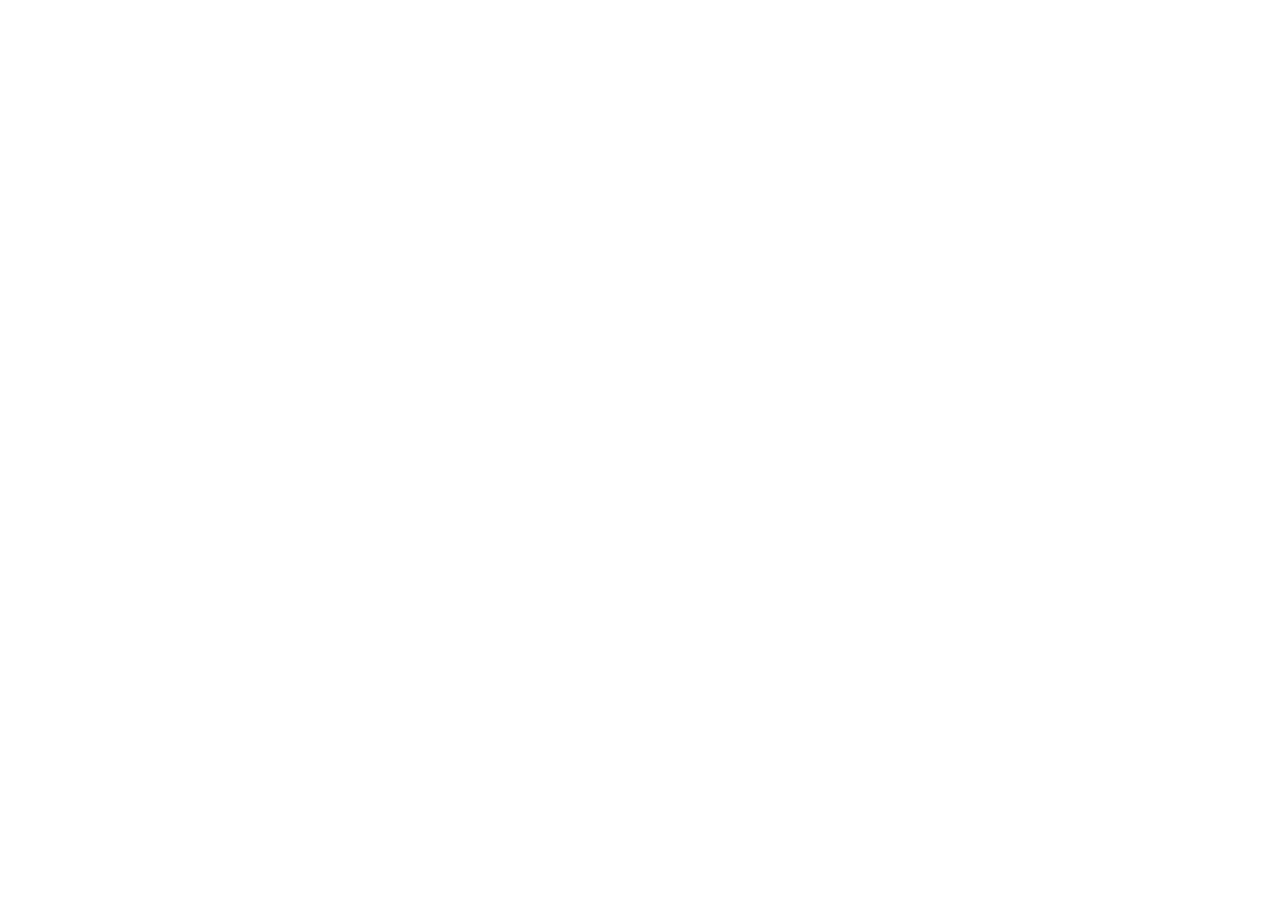
==== index.html @ e71d3ef1 "Add files via upload" ====
<!DOCTYPE html>
<html lang="pt-br">
<head>
    <meta charset="UTF-8">
    <meta name="viewport" content="width=device-width, initial-scale=1.0">
    <title>Aula 03 - JavaScript</title>
</head>
<body>
    <script>
        // códigos javascript aqui
    </script>
    <script src="script.js"></script>
    <script src="exercicio.js"></script>
</body>
</html>
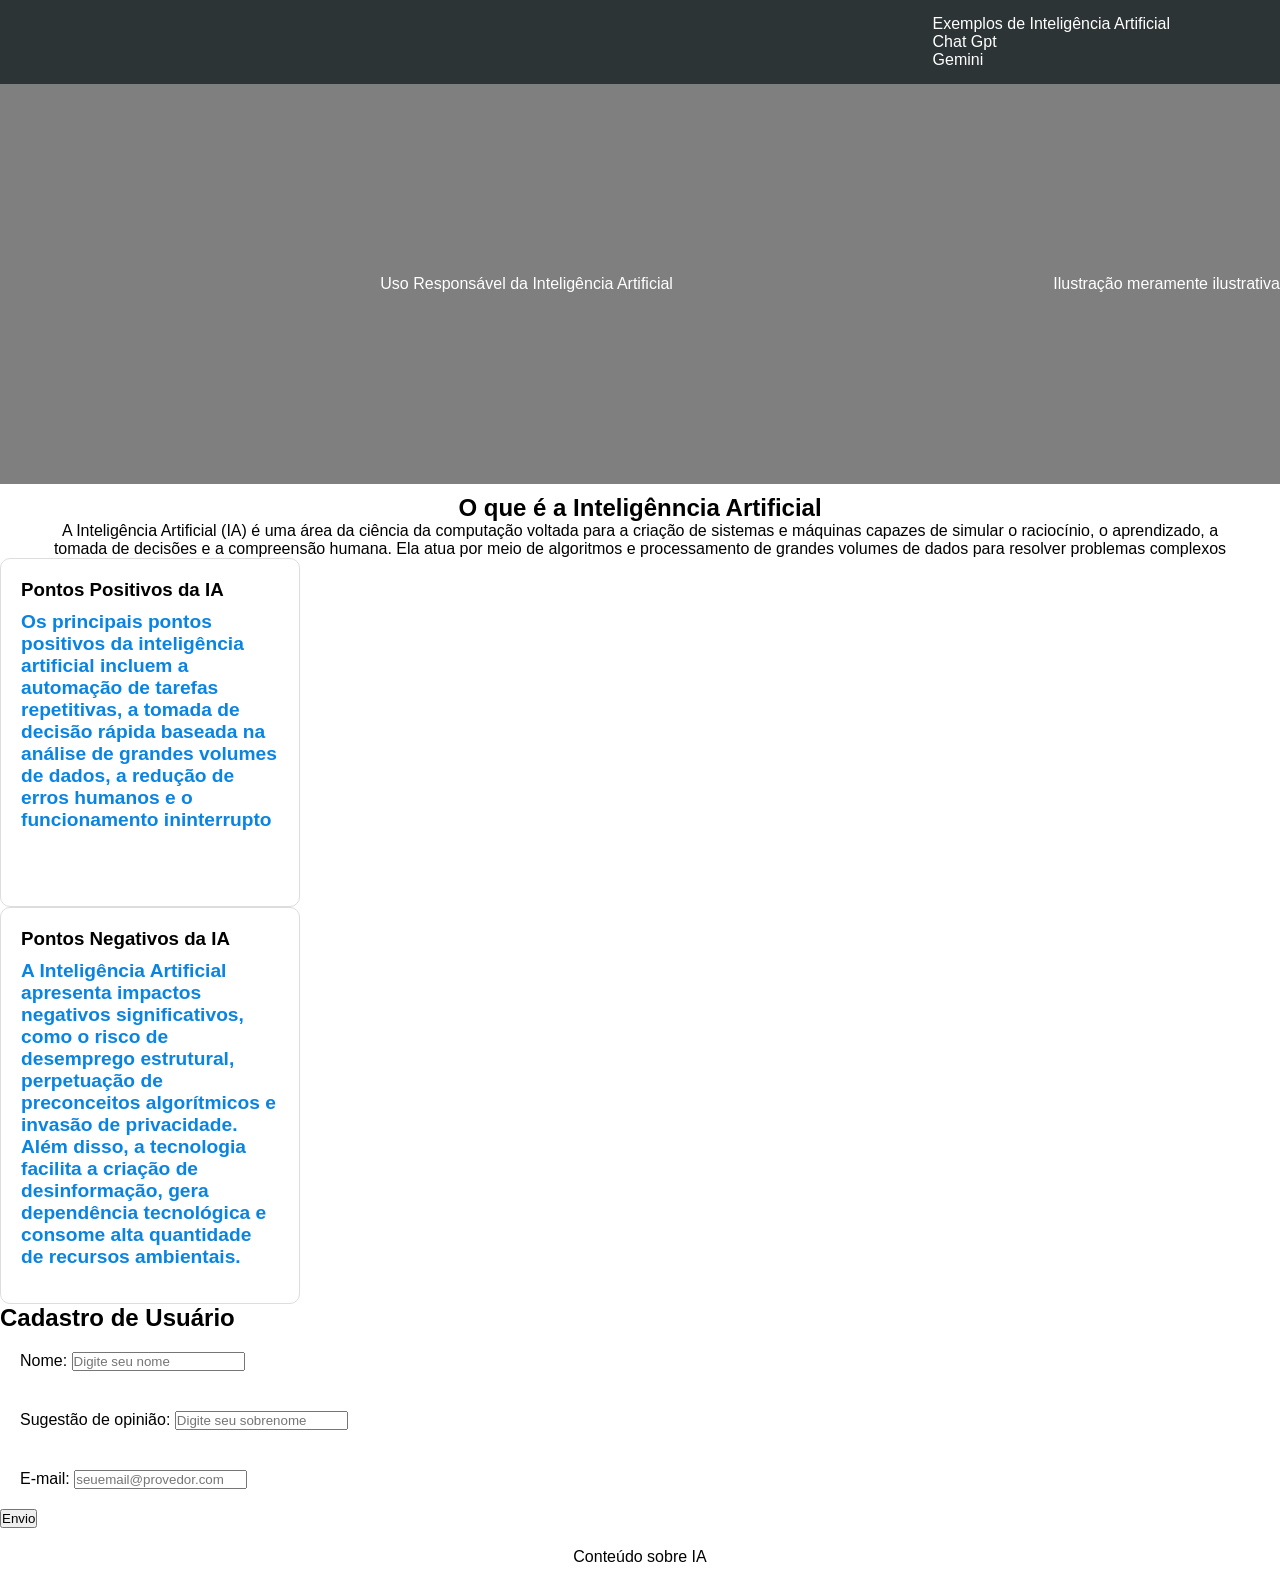
==== commit ad60dfc2: "Add files via upload" ====
--- a/index.html
+++ b/index.html
@@ -1,15 +1,90 @@
 <!DOCTYPE html>
-<html lang="pt-br">
+<html lang="en">
 <head>
     <meta charset="UTF-8">
     <meta name="viewport" content="width=device-width, initial-scale=1.0">
-    <title>Aula 03 - JavaScript</title>
+    <title>“Página Web de Conscientização sobre Inteligência Artificial Responsável</title>
+    <link rel="stylesheet" href="style.css">
 </head>
+
+
 <body>
-    <script>
-        // códigos javascript aqui
-    </script>
-    <script src="script.js"></script>
-    <script src="exercicio.js"></script>
+    <header class="main-header">
+        <div class="container header-flex">
+        <div class="logo"></div>
+        <nav class="nav-menu">
+            <p>Exemplos de Inteligência Artificial</p>
+            <ul>
+                <li>
+                    <a href="https://chatgpt.com/images/?utm_source=google&utm_medium=paid_search&utm_campaign=GOOG_C_SEM_GBR_Core_CHT_BAU_ACQ_PER_MIX_ALL_LATAM_BR_EN_032525&c_id=22370592924&c_agid=179910864231&c_crid=744003610776&c_kwid=kwd-1927051708782&c_ims=&c_pms=9195695&c_nw=g&c_dvc=c&gad_source=1&gad_campaignid=22370592924&gbraid=0AAAAA-I0E5fA7pcff6IfRd7QJguZN8czv&gclid=Cj0KCQjw_b_QBhCSARIsAP6hR4eSPShvon2rjiVkOKBwYiHo14VBv1wG82YciYk7PzGCCZfX2PxytWQaAr4ZEALw_wcB">Chat Gpt</a>
+                </li>
+            </ul>
+            <ul>
+                <li>
+                    <a href="https://gemini.google.com/app?hl=pt-BR">Gemini</a>
+                </li>
+            </ul>
+        </nav>
+    </header>
+    <section class="hero-banner">
+        <div class="container">Uso Responsável da Inteligência Artificial</div>
+        <figure img alt="Pessoa jogando em um mundo virtual">
+        <figcaption style="">Ilustração meramente ilustrativa</figcaption>
+        </figure>
+    </section>
+        <h2 style="text-align: center; margin-top: 10px;"> O que é a Inteligênncia Artificial</h2>
+            <p style="text-align: center; margin-left: 50px; margin-right: 50px;"> A Inteligência Artificial (IA) é uma área da ciência da computação voltada para
+        a criação de sistemas e máquinas capazes de simular o raciocínio, o aprendizado, 
+        a tomada de decisões e a compreensão humana. Ela atua por meio de algoritmos e 
+        processamento de grandes volumes de dados para resolver problemas complexos</p>
+    <article class="card">
+                <div class="card-corpo">
+                    <h3>Pontos Positivos da IA</h3>
+                    <p>Os principais pontos positivos da inteligência artificial incluem a 
+                        automação de tarefas repetitivas, a tomada de decisão rápida baseada na 
+                        análise de grandes volumes de dados, 
+                    a redução de erros humanos e o funcionamento ininterrupto</p>
+                </div>
+                <div class="card-corpo">
+                    
+                </div>
+        </article>
+        <article class="card">
+            <div class="card-corpo">
+                <h3>Pontos Negativos da IA</h3>
+                <p>A Inteligência Artificial apresenta impactos negativos significativos, 
+                        como o risco de desemprego estrutural, perpetuação de preconceitos 
+                        algorítmicos e invasão de privacidade. Além disso, a tecnologia facilita 
+                        a criação de desinformação, gera dependência tecnológica
+                         e consome alta quantidade de recursos ambientais.</p>
+            </div>
+        </article>
+        <section class="registration-box">
+            <h2>Cadastro de Usuário</h2>
+            <form id="card">
+                <div class="card-corpo">
+                    <label for="nome">Nome:</label>
+                    <input type="text" id="nome" name="nome" placeholder="Digite seu nome" required>
+                </div>
+
+                <div class="card-corpo">
+                    <label for="sobrenome">Sugestão de opinião:</label>
+                    <input type="text" id="sobrenome" name="sobrenome" placeholder="Digite seu sobrenome" required>
+                </div>
+
+                <div class="card-corpo">
+                    <label for="email">E-mail:</label>
+                    <input type="email" id="email" name="email" placeholder= "seuemail@provedor.com" required>
+                </div>
+                 <!-- botao que envia o formulario -->
+                <button type="submit" class="btn-submit">Envio</button>
+            </form>
+        </section>
+    </main>
+        <footer class="footer-simples">
+        <p>Conteúdo sobre IA</p>
+    </footer>
+
+
 </body>
 </html>
--- a/style.css
+++ b/style.css
@@ -0,0 +1,158 @@
+/*Variáveis CSS: Definimos cores globais para facilitar a manutenção  */
+:root {
+    --cor-primaria:#0984e3;
+    --cor-escura: #2d3436;
+    --cor-fundo: #dfe6e9;
+    --branco: #ffffff;
+    --transicao: 0.3s ease;
+}
+
+/* RESET e BOX MODEL */
+* {
+    margin: 0;
+    padding: 0;
+    box-sizing: border-box;
+    font-family: sans-serif;
+}
+
+/* CONTAINERS: Limita a largura do conteúdo para não "espalhar" em monitores maiores */
+.container {
+    max-width: 1100px;
+    margin: 0 auto;
+    padding: 0 20px;
+    text-size: 100px;
+}
+
+/*HEADER com FLEXBOX */
+.main-header {
+    background-color: var(--cor-escura);
+    color: var(--branco);
+    padding: 15px 0;
+}
+
+.header-flex {
+    display: flex;
+    justify-content: space-between;
+    align-items: center;
+}
+
+.logo span {
+    color: var(--cor-primaria);
+    font-weight: bold;
+}
+
+.nav-menu ul {
+    display: flex;
+    list-style: none;
+    gap: 20px;
+}
+
+.nav-menu a {
+    color: var(--branco);
+    text-decoration: none;
+    transition: var(--transicao);
+}
+
+.nav-menu a:hover {
+    color: var(--cor-primaria);
+}
+
+/* HERO BANNER com Background */
+.hero-banner {
+    height: 400px;
+    background: linear-gradient(rgba(0,0,0,0.5),rgba(0,0,0,0.5)),
+    url('https://images.unsplash.com/photo-1542751371-adc38448a05e?q=80&w=1200') no-repeat center center/cover;
+    /*Background-size: cover faz a imagem preencher o texto verticalmente no banner */
+    display: flex;
+    align-items: center;
+    color: var(--branco);
+    text-align: center;
+}
+.figure {
+  display: flex;
+  flex-direction: column; /* Alinha os itens em vertical (um abaixo do outro) */
+}
+
+.figcaption {
+  clear: both; /* Garante que ele saia de perto de qualquer elemento com float */
+  display: block; /* Ocupa a largura inteira, empurrando para a próxima linha */
+}
+.container {
+  display: flex;       /* Ativa o Flexbox no container pai */
+  flex-direction: row; /* Coloca os elementos filhos um do lado do outro (padrão) */
+  gap: 20px;          /* Cria um espaço/espaçamento entre os dois artigos */
+}
+
+.artigo {
+  flex: 1;            /* Faz com que ambos os artigos tenham exatamente o mesmo tamanho */
+  background-color: #f4f4f4;
+  padding: 15px;
+  border: 1px solid #ddd;
+}
+
+/* Grid de produtos e Cards (BOX MODEL) */
+.titulo-secao {
+    text-align: center;
+    margin: 40px 0;
+    color: var(--cor-escura);
+}
+
+.grid-produtos {
+    display: flex;
+    flex-wrap: wrap;
+    gap: 30px;
+    justify-content: center;
+    margin-bottom: 50px;
+}
+
+.card {
+    background: var(--branco);
+    width: 300px;
+    border: 1px solid #ddd;
+    border-radius: 10px;
+    overflow: hidden;
+    transition: transform 0.3s ease;
+}
+
+/* Efeito de trazer para frente */
+.card:hover {
+    transform: translateY(-10px) scale(1.02);
+    box-shadow: 0 15px 30px rgba(0,0,0,0.1)
+}
+
+.card-img {
+    height: 200px;
+    background-size: cover;
+    background-position: center;
+
+}
+
+.card-corpo {
+    padding: 20px;
+}
+
+.card-corpo h3 {
+    margin-bottom: 10px;
+}
+
+.card-corpo p {
+    color: var(--cor-primaria);
+    font-weight: bold;
+    font-size: 1.2rem;
+    margin-bottom: 15px;
+}
+
+
+/* FOOTER */
+.footer-simples {
+    background: var (--cor-escura);
+    color: var (--branco);
+    text-align: center;
+    padding: 20px 0;
+}
+
+/* RSPONSIVIDADE */
+@media (max-width 768px) {
+    .hero-banner h1 {font-size: 1.8rem;}
+    .card {width: 100%;}
+}
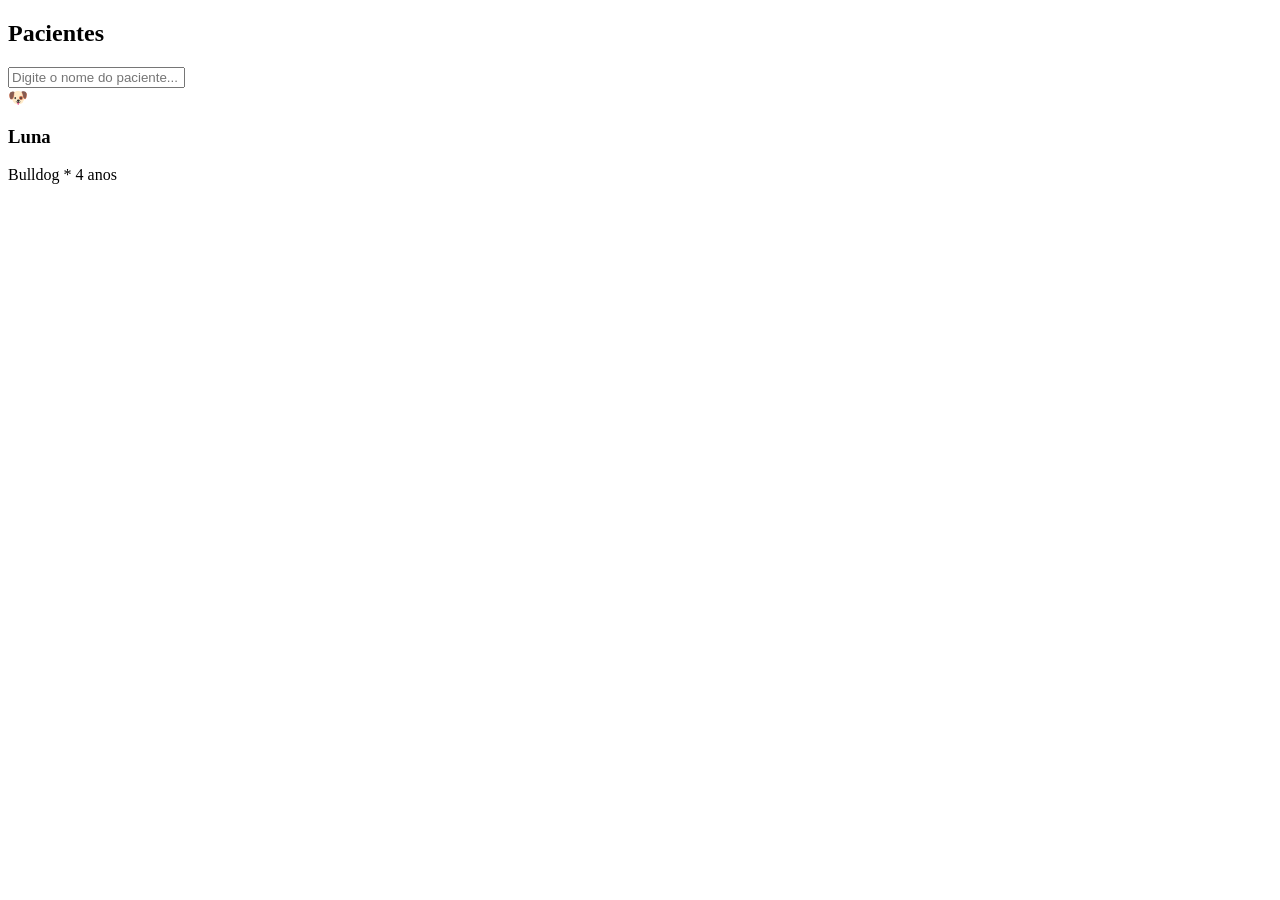
==== commit 5d33e913: "Add files via upload" ====
--- a/index.html
+++ b/index.html
@@ -1,90 +1,46 @@
-<!DOCTYPE html>
-<html lang="en">
-<head>
-    <meta charset="UTF-8">
-    <meta name="viewport" content="width=device-width, initial-scale=1.0">
-    <title>“Página Web de Conscientização sobre Inteligência Artificial Responsável</title>
-    <link rel="stylesheet" href="style.css">
-</head>
-
-
-<body>
-    <header class="main-header">
-        <div class="container header-flex">
-        <div class="logo"></div>
-        <nav class="nav-menu">
-            <p>Exemplos de Inteligência Artificial</p>
-            <ul>
-                <li>
-                    <a href="https://chatgpt.com/images/?utm_source=google&utm_medium=paid_search&utm_campaign=GOOG_C_SEM_GBR_Core_CHT_BAU_ACQ_PER_MIX_ALL_LATAM_BR_EN_032525&c_id=22370592924&c_agid=179910864231&c_crid=744003610776&c_kwid=kwd-1927051708782&c_ims=&c_pms=9195695&c_nw=g&c_dvc=c&gad_source=1&gad_campaignid=22370592924&gbraid=0AAAAA-I0E5fA7pcff6IfRd7QJguZN8czv&gclid=Cj0KCQjw_b_QBhCSARIsAP6hR4eSPShvon2rjiVkOKBwYiHo14VBv1wG82YciYk7PzGCCZfX2PxytWQaAr4ZEALw_wcB">Chat Gpt</a>
-                </li>
-            </ul>
-            <ul>
-                <li>
-                    <a href="https://gemini.google.com/app?hl=pt-BR">Gemini</a>
-                </li>
-            </ul>
-        </nav>
-    </header>
-    <section class="hero-banner">
-        <div class="container">Uso Responsável da Inteligência Artificial</div>
-        <figure img alt="Pessoa jogando em um mundo virtual">
-        <figcaption style="">Ilustração meramente ilustrativa</figcaption>
-        </figure>
-    </section>
-        <h2 style="text-align: center; margin-top: 10px;"> O que é a Inteligênncia Artificial</h2>
-            <p style="text-align: center; margin-left: 50px; margin-right: 50px;"> A Inteligência Artificial (IA) é uma área da ciência da computação voltada para
-        a criação de sistemas e máquinas capazes de simular o raciocínio, o aprendizado, 
-        a tomada de decisões e a compreensão humana. Ela atua por meio de algoritmos e 
-        processamento de grandes volumes de dados para resolver problemas complexos</p>
-    <article class="card">
-                <div class="card-corpo">
-                    <h3>Pontos Positivos da IA</h3>
-                    <p>Os principais pontos positivos da inteligência artificial incluem a 
-                        automação de tarefas repetitivas, a tomada de decisão rápida baseada na 
-                        análise de grandes volumes de dados, 
-                    a redução de erros humanos e o funcionamento ininterrupto</p>
-                </div>
-                <div class="card-corpo">
-                    
-                </div>
-        </article>
-        <article class="card">
-            <div class="card-corpo">
-                <h3>Pontos Negativos da IA</h3>
-                <p>A Inteligência Artificial apresenta impactos negativos significativos, 
-                        como o risco de desemprego estrutural, perpetuação de preconceitos 
-                        algorítmicos e invasão de privacidade. Além disso, a tecnologia facilita 
-                        a criação de desinformação, gera dependência tecnológica
-                         e consome alta quantidade de recursos ambientais.</p>
-            </div>
-        </article>
-        <section class="registration-box">
-            <h2>Cadastro de Usuário</h2>
-            <form id="card">
-                <div class="card-corpo">
-                    <label for="nome">Nome:</label>
-                    <input type="text" id="nome" name="nome" placeholder="Digite seu nome" required>
-                </div>
-
-                <div class="card-corpo">
-                    <label for="sobrenome">Sugestão de opinião:</label>
-                    <input type="text" id="sobrenome" name="sobrenome" placeholder="Digite seu sobrenome" required>
-                </div>
-
-                <div class="card-corpo">
-                    <label for="email">E-mail:</label>
-                    <input type="email" id="email" name="email" placeholder= "seuemail@provedor.com" required>
-                </div>
-                 <!-- botao que envia o formulario -->
-                <button type="submit" class="btn-submit">Envio</button>
-            </form>
-        </section>
-    </main>
-        <footer class="footer-simples">
-        <p>Conteúdo sobre IA</p>
-    </footer>
-
-
-</body>
-</html>+<!doctype html>
+<html lang="en">
+  <head>
+    <meta charset="UTF-8" />
+    <link rel="icon" type="image/svg+xml" href="/favicon.svg" />
+    <meta name="viewport" content="width=device-width, initial-scale=1.0" />
+    <title>controlesaude</title>
+    <main class="max-w-6xl mx-auto p-6">
+      <h2 class="text-3xl font-bold text-slate-800 mb-6">
+        Pacientes
+      </h2>
+      <input type="text"
+              placeholder="Digite o nome do paciente..."
+              class="w-full p-4 bg-white border border-slate-300 rounded-xl
+              outline-none
+              placeholder:text-slate-400
+              placeholder: italic
+              focus: border-blue-500">
+      <div class="group bg--white rounded-2xl p-6 shadow-sm
+            border border-slate-200 hover: shadow-lg transition">
+        <div class="flex items-center gap-4">
+          <!--O grupo-hover:scale aumenta o tamanho do elemento-->
+          <div class="w-16 h-16 bg-blue-100 rounded-full
+          flex items-center justify-center
+          text-3xl transition
+          group-hover:scale-110">
+          🐶
+          </div>
+          <div>
+            <h3 class="text-xl font-bold text-slate-800
+            group-hover:text-blue-600 transition">
+            Luna
+            </h3>
+            <p class="text-slate-500"> 
+              Bulldog * 4 anos
+            </p>
+          </div>
+        </div>
+      </div>
+    </main>
+  </head>
+  <body class="bg-slate-100 min-h-screen">
+    <div id="app"></div>
+    <script type="module" src="/src/main.js"></script>
+  </body>
+</html>
